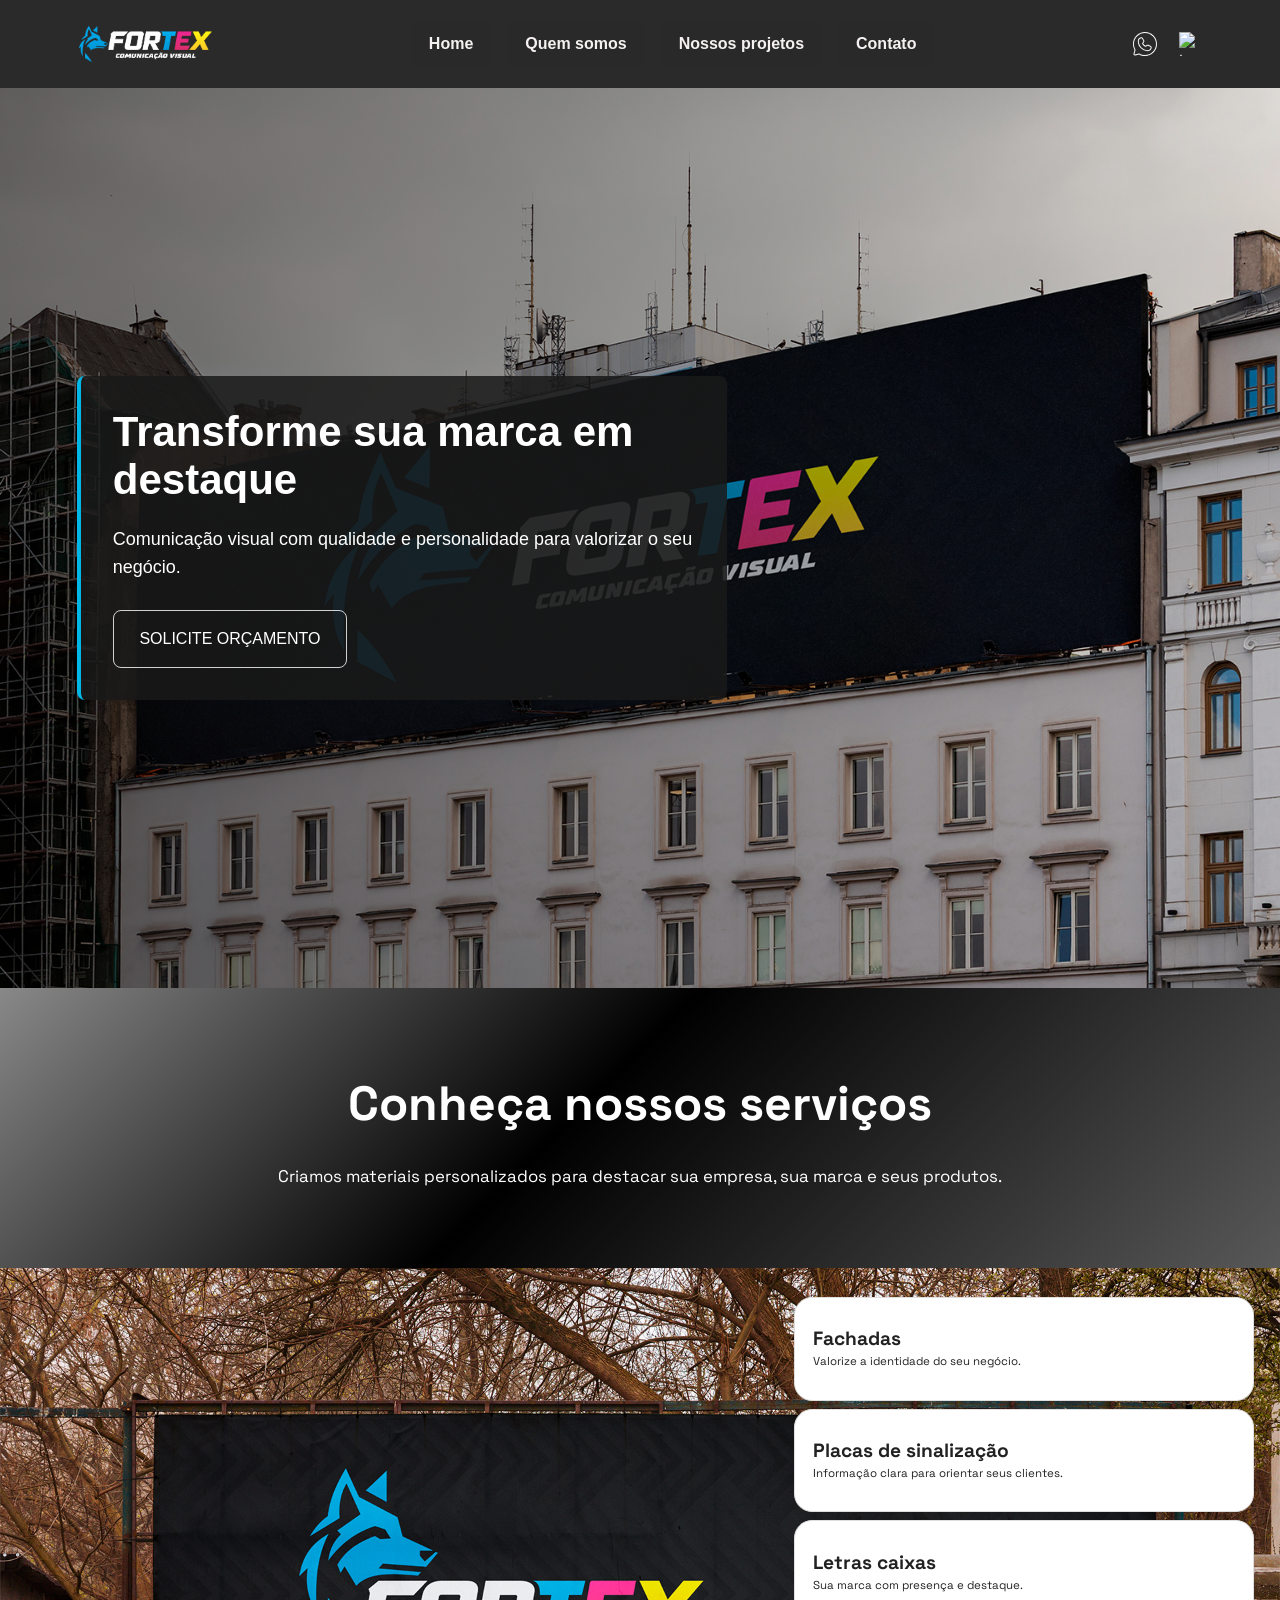
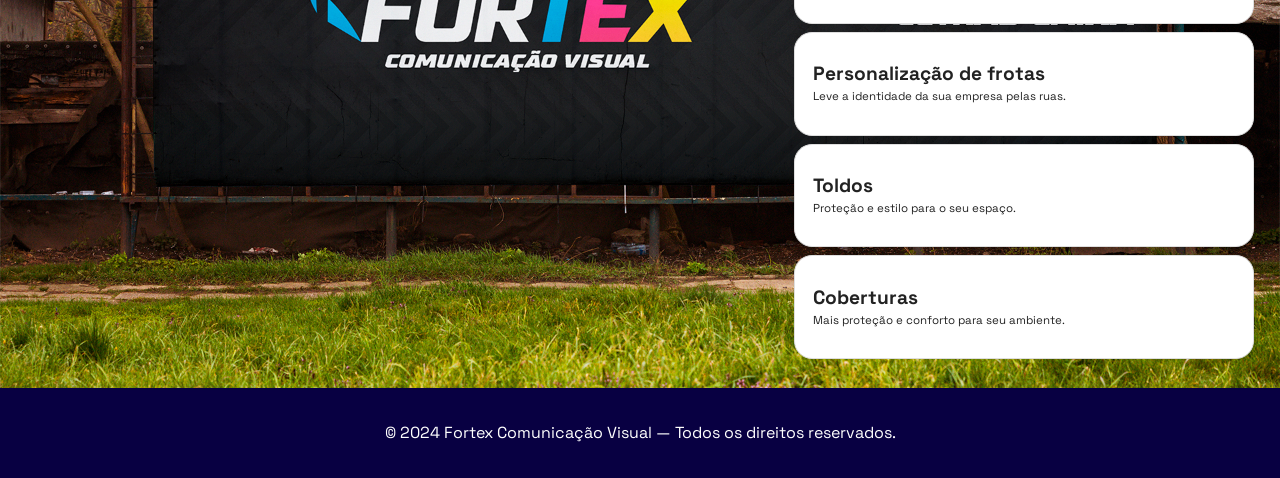
==== index.html @ cf26c064 "Atualiza site Fortex com serviços e galeria" ====
<!DOCTYPE html>
<html lang="pt-BR">

<head>
  <meta charset="UTF-8">
  <meta name="viewport" content="width=device-width, initial-scale=1.0">

  <title>Fortex Comunicação Visual</title>

  <meta name="description"
    content="Fortex Comunicação Visual — fachadas, ACM, adesivos, impressão digital e sinalização profissional.">

  <link rel="preconnect" href="https://fonts.googleapis.com">
  <link rel="preconnect" href="https://fonts.gstatic.com" crossorigin>
  <link href="https://fonts.googleapis.com/css2?family=Space+Grotesk:wght@400;500;700&display=swap" rel="stylesheet">

  <link rel="stylesheet" href="style.css">
</head>

<body>
  <header>
    <div class="logo">
      <img src="assets/logo.png" alt="Fortex Comunicação Visual">
    </div>
    <nav class="menu">
      <a href="index.html" class="menu-link">Home</a>
      <a href="quem-somos.html" class="menu-link">Quem somos</a>
      <a href="index.html#projetos" class="menu-link">
        Nossos projetos
      </a>
      <a href="https://wa.me/5564992772086?text=Ol%C3%A1%2C%20vim%20pelo%20site%20e%20gostaria%20de%20falar%20sobre%20um%20projeto."
        class="menu-link">Contato</a>
    </nav>

    <div class="social-header">
      <a href="https://wa.me/5564992772086?text=Ol%C3%A1%2C%20vim%20pelo%20site%20e%20gostaria%20de%20falar%20sobre%20um%20projeto."
        target="_blank" rel="noopener noreferrer">
        <img src="assets/icons/whatsapp.svg" alt="WhatsApp">
      </a>

      <a href="https://www.instagram.com/fortexcomunicacaovisual/" target="_blank" rel="noopener noreferrer">
        <img src="assets/icons/instagram.svg" alt="Instagram">
      </a>
    </div>
  </header>

  <main>

    <main>
      <div class="hero">
        <div class="hero-conteudo">
          <h1>Transforme sua marca em destaque</h1>

          <p>
            Comunicação visual com qualidade e personalidade
            para valorizar o seu negócio.
          </p>

          <a class="cta-primary"
            href="https://wa.me/5564992772086?text=Ol%C3%A1%2C%20vim%20pelo%20site%20e%20gostaria%20de%20falar%20sobre%20um%20projeto."
            target="_blank" rel="noopener noreferrer">
            SOLICITE ORÇAMENTO
          </a>
        </div>
      </div>


      <div class="servicos-gradient">
        <h1 id="servicos-titulo">Conheça nossos serviços</h1>
        <p>
          Criamos materiais personalizados para destacar sua empresa,
          sua marca e seus produtos.
        </p>
      </div>
    </main>
    </div>

    <section class="vitrine-servicos" id="projetos">
      <img class="vitrine-imagem" src="assets/fundo2.jpg" alt="Fortex Comunicação Visual" width="1920" height="1080">

      <nav class="opcoes-servicos" aria-label="Nossos serviços">
        <a class="opcao-servico" href="fachadas.html">
          <h3>Fachadas</h3>
          <p>Valorize a identidade do seu negócio.</p>
        </a>

        <a class="opcao-servico" href="placas.html">
          <h3>Placas de sinalização</h3>
          <p>Informação clara para orientar seus clientes.</p>
        </a>

        <a class="opcao-servico" href="letras.html">
          <h3>Letras caixas</h3>
          <p>Sua marca com presença e destaque.</p>
        </a>

        <a class="opcao-servico" href="frotas.html">
          <h3>Personalização de frotas</h3>
          <p>Leve a identidade da sua empresa pelas ruas.</p>
        </a>

        <a class="opcao-servico" href="toldos.html">
          <h3>Toldos</h3>
          <p>Proteção e estilo para o seu espaço.</p>
        </a>

        <a class="opcao-servico" href="coberturas.html">
          <h3>Coberturas</h3>
          <p>Mais proteção e conforto para seu ambiente.</p>
        </a>
      </nav>
    </section>

    <footer>
      <div class="container footer-content">
        <p>
          © 2024 Fortex Comunicação Visual — Todos os direitos reservados.
        </p>
      </div>
    </footer>
    <script src="script.js"></script>
</body>

</html>
---- style.css ----
/* VARIÁVEIS */

:root {
  --bg: #f5f5f3;
  --text: #0a0a0a;
  --white: #ffffff;
  --black: #000000;
  --header-height: 88px;
  --radius-sm: 8px;
  --text-sm: clamp(0.9rem, 0.85rem + 0.2vw, 1rem);
}

/* BASE */

* {
  margin: 0;
  padding: 0;
  box-sizing: border-box;
}

body {
  padding-top: var(--header-height);
  background: var(--bg);
  color: var(--text);
  font-family: "Space Grotesk", sans-serif;
  line-height: 1.6;
}

img {
  display: block;
  max-width: 100%;
}

a {
  color: inherit;
  text-decoration: none;
}

a:focus-visible {
  outline: 3px solid #ffb51b;
  outline-offset: 4px;
}

.container {
  width: min(1150px, calc(100% - 40px));
  margin-inline: auto;
  padding-inline: 6vw;
}

/* HEADER */

header {
  position: fixed;
  top: 0;
  left: 0;
  z-index: 100;
  display: flex;
  align-items: center;
  justify-content: space-between;
  gap: 20px;
  width: 100%;
  height: var(--header-height);
  padding-inline: 6vw;
  background: rgba(34, 34, 34, 0.96);
  backdrop-filter: blur(10px);
  color: var(--white);
}

.menu {
  display: flex;
  flex-wrap: wrap;
  gap: 16px;
  align-items: center;
}

.menu-link {
  display: inline-block;
  padding: 10px 18px;
  border-radius: 8px;
  font-family: Arial, sans-serif;
  font-size: 16px;
  font-weight: 600;
  text-decoration: none;

  color: #f5f1f1;
  background-color: #292929;

  transition: background-color 0.2s, color 0.2s;
}

.menu-link:hover {
  background-color: #047ecf;
  color: #fff;
}

.menu-link:focus-visible {
  outline: 2px solid #2563eb;
  outline-offset: 4px;
}

.logo {
  flex-shrink: 0;
}

.logo img {
  width: auto;
  height: 42px;
}

.social-header {
  display: flex;
  flex-shrink: 0;
  align-items: center;
  gap: 22px;
}

.social-header img {
  width: 24px;
  height: 24px;
  transition: transform 0.3s ease, opacity 0.3s ease;
}

.social-header a:hover img {
  transform: scale(1.15);
  opacity: 0.8;
}

/* BOTÃO */

.cta-primary {
  display: inline-flex;
  align-items: center;
  justify-content: center;
  min-height: 48px;
  padding: 0.95rem 1.6rem;
  border: 1px solid rgba(255, 255, 255, 0.8);
  border-radius: var(--radius-sm);
  background: transparent;
  color: var(--white);
  font-size: var(--text-sm);
  font-weight: 500;
  text-align: center;
  transition: background-color 0.22s ease, color 0.22s ease;
}

.cta-primary:hover {
  background: var(--white);
  color: var(--black);
}

/* BANNER */

.hero {
  box-sizing: border-box;
  min-height: 100vh;
  padding: 60px 6%;

  display: flex;
  align-items: center;
  justify-content: flex-start;

  background-image:
    linear-gradient(
      to right,
      rgba(0, 0, 0, 0.58),
      rgba(0, 0, 0, 0.12)
    ),
    url("assets/fundo.jpg");

  background-position: center;
  background-size: cover;
}
.hero-conteudo {
  box-sizing: border-box;
  width: 100%;
  max-width: 650px;
  padding: 32px;

  background-color: rgba(25, 25, 25, 0.85);
  border-left: 4px solid #00b7e5;
  border-radius: 8px;

  color: #fff;
  font-family: Arial, sans-serif;
}

.hero-conteudo h1 {
  margin: 0 0 20px;
  font-size: clamp(28px, 4vw, 42px);
  line-height: 1.15;
}

.hero-conteudo p {
  margin: 0 0 28px;
  font-size: 18px;
  line-height: 1.6;
}

.botao-proposta {
  display: inline-block;
  padding: 15px 24px;
  border-radius: 6px;

  background-color: #00b7e5;
  color: #111;

  font-size: 16px;
  font-weight: 700;
  text-decoration: none;
  text-transform: uppercase;
  text-align: center;

  transition: background-color 0.2s, transform 0.2s;
}

.botao-proposta:hover {
  background-color: #55d9fa;
  transform: translateY(-2px);
}

.botao-proposta:focus-visible {
  outline: 3px solid #fff;
  outline-offset: 4px;
}

@media (max-width: 600px) {
  .hero {
    padding: 40px 20px;
  }

  .hero-conteudo {
    padding: 24px;
  }

  .botao-proposta {
    box-sizing: border-box;
    width: 100%;
  }
}

/* VITRINE DE SERVIÇOS */
.vitrine-servicos {
  position: relative;
  width: 100%;
  overflow: hidden;
}

.vitrine-imagem {
  display: block;
  width: 100%;
  height: auto;
}

/* Coluna sobre a lateral direita da imagem */
.opcoes-servicos {
  position: absolute;
  top: 4%;
  right: 2%;
  bottom: 4%;
  width: 36%;

  display: grid;
  grid-template-rows: repeat(6, 1fr);
  gap: 8px;
}

.opcao-servico {
  box-sizing: border-box;
  min-height: 0;
  padding: 10px 18px;

  display: flex;
  flex-direction: column;
  justify-content: center;

  background: #fff;
  border: 1px solid #dedede;
  border-radius: 18px;

  color: #222;
  text-decoration: none;

  transition:
    opacity 0.6s ease,
    transform 0.6s ease,
    background-color 0.2s ease;
}

.opcao-servico h3 {
  margin: 0 0 4px;
  font-size: clamp(16px, 1.5vw, 26px);
  line-height: 1.15;
}

.opcao-servico p {
  font-size: clamp(11px, 0.9vw, 15px);
  line-height: 1.3;
}

/* Esconde somente quando o JavaScript ativa o efeito */
.vitrine-servicos.animar .opcao-servico {
  opacity: 0;
  transform: translateX(70px);
  visibility: hidden;
}

/* Estado depois de entrar na tela */
.vitrine-servicos.animar.visivel .opcao-servico {
  opacity: 1;
  transform: translateX(0);
  visibility: visible;
}

/* Cada caixa aparece um pouco depois da anterior */
.vitrine-servicos.visivel .opcao-servico:nth-child(2) {
  transition-delay: 0.12s;
}

.vitrine-servicos.visivel .opcao-servico:nth-child(3) {
  transition-delay: 0.24s;
}

.vitrine-servicos.visivel .opcao-servico:nth-child(4) {
  transition-delay: 0.36s;
}

.vitrine-servicos.visivel .opcao-servico:nth-child(5) {
  transition-delay: 0.48s;
}

.vitrine-servicos.visivel .opcao-servico:nth-child(6) {
  transition-delay: 0.6s;
}

.opcao-servico:hover {
  background-color: #e9faff;
}

.opcao-servico:focus-visible {
  outline: 3px solid #00b9e8;
  outline-offset: -4px;
}

/* No celular, coloca as opções abaixo da imagem */
@media (max-width: 768px) {
  .opcoes-servicos {
    position: static;
    width: auto;
    padding: 16px;
    background: #171717;
  }

  .opcao-servico {
    min-height: 110px;
  }

  .opcao-servico h3 {
    font-size: 24px;
  }

  .opcao-servico p {
    font-size: 14px;
  }
}

/* Respeita a preferência por menos movimento */
@media (prefers-reduced-motion: reduce) {
  .vitrine-servicos .opcao-servico {
    transition: none;
  }
}

/* TÍTULO DOS SERVIÇOS */

.servicos-gradient {
  display: flex;
  flex-direction: column;
  align-items: center;
  justify-content: center;
  min-height: 280px;
  margin-bottom: 0;
  padding: 60px 20px;
  background: linear-gradient(
    135deg,
    #888888 0%,
    #000000 45%,
    #585858 100%
  );
  color: var(--white);
  text-align: center;
}

.servicos-gradient h1 {
  margin-bottom: 20px;
  font-size: clamp(2rem, 4vw, 3rem);
}

.servicos-gradient p {
  font-size: 1.05rem;
}

/* Galeria: duas fotos grandes por linha */
.gallery-grid {
  box-sizing: border-box;
  display: grid;
  grid-template-columns: repeat(2, minmax(0, 1fr));
  gap: 28px;

  width: 100%;
  max-width: 1400px;
  margin: 40px auto;
  padding: 0 24px;
}

/* Botão que envolve cada foto */
.gallery-item {
  display: block;
  width: 100%;
  min-width: 0;
  padding: 0;

  border: none;
  border-radius: 18px;
  overflow: hidden;
  background: #eee;
  cursor: zoom-in;

  box-shadow: 0 6px 20px rgba(0, 0, 0, 0.15);
  transition:
    transform 0.25s ease,
    box-shadow 0.25s ease;
}

.gallery-item img {
  display: block;
  width: 100%;
  aspect-ratio: 4 / 3;
  object-fit: cover;
}

.gallery-item:focus-visible {
  outline: 3px solid #00b9e8;
  outline-offset: 5px;
}

@media (hover: hover) {
  .gallery-item:hover {
    transform: translateY(-5px);
    box-shadow: 0 12px 28px rgba(0, 0, 0, 0.22);
  }
}

/* Visualização ampliada */
.gallery-lightbox {
  box-sizing: border-box;
  position: fixed;
  inset: 0;

  width: 100vw;
  height: 100vh;
  height: 100dvh;
  max-width: none;
  max-height: none;
  margin: 0;
  padding: 70px 24px 24px;

  border: none;
  background: rgba(0, 0, 0, 0.94);
}

.gallery-lightbox[open] {
  display: flex;
  align-items: center;
  justify-content: center;
}

.gallery-lightbox::backdrop {
  background: rgba(0, 0, 0, 0.85);
}

.gallery-lightbox img {
  display: block;
  width: auto;
  height: auto;
  max-width: 100%;
  max-height: 100%;
  object-fit: contain;
}

/* Botão de fechar */
.gallery-close {
  position: absolute;
  top: 16px;
  right: 20px;

  width: 44px;
  height: 44px;
  padding: 0;

  border: 1px solid rgba(255, 255, 255, 0.5);
  border-radius: 50%;
  background: #222;
  color: #fff;
  font-size: 32px;
  line-height: 1;
  cursor: pointer;
}

.gallery-close:hover {
  background: #444;
}

.gallery-close:focus-visible {
  outline: 3px solid #00b9e8;
  outline-offset: 4px;
}

/* Usada enquanto a foto estiver aberta */
body.gallery-aberta {
  overflow: hidden;
}

html {
  scroll-behavior: smooth;
}

/* Evita que o header fixo cubra o início da seção */
#projetos {
  scroll-margin-top: 100px;
}


/* Celular: uma foto por linha */
@media (max-width: 700px) {
  .gallery-grid {
    grid-template-columns: 1fr;
    gap: 20px;
    padding: 0 16px;
  }

  .gallery-lightbox {
    padding: 70px 12px 20px;
  }
}

@media (prefers-reduced-motion: reduce) {
  .gallery-item {
    transition: none;
  }

  .gallery-item:hover {
    transform: none;
  }
}
/* Respeita quem prefere menos animações */
@media (prefers-reduced-motion: reduce) {
  html {
    scroll-behavior: auto;
  }
}
/* RODAPÉ */

footer {
  padding-block: 2rem;
  background: #080042;
  color: var(--white);
}

.footer-content {
  font-size: var(--text-sm);
  text-align: center;
}

/* RESPONSIVIDADE */

@media (max-width: 850px) {
  .services-grid {
    grid-template-columns: repeat(2, minmax(0, 1fr));
  }

  header {
    gap: 16px;
    padding-inline: 20px;
  }

  .social-header {
    gap: 16px;
  }
}

@media (max-width: 560px) {
  header {
    gap: 10px;
    padding-inline: 12px;
  }

  .logo {
    flex-shrink: 1;
    min-width: 0;
  }

  .logo img {
    width: auto;
    max-height: 34px;
    height: auto;
  }

  .cta-primary {
    min-height: 44px;
    padding: 10px;
    font-size: 0.75rem;
  }

  .social-header {
    gap: 10px;
  }

  .social-header img {
    width: 20px;
    height: 20px;
  }

  .services {
    padding: 60px 16px;
  }

  .services-grid {
    grid-template-columns: 1fr;
  }
}

@media (prefers-reduced-motion: reduce) {
  .cta-primary,
  .social-header img,
  .service-card__image-wrapper img {
    transition: none;
  }

  .social-header a:hover img,
  .service-card:hover .service-card__image-wrapper img {
    transform: none;
  }
}
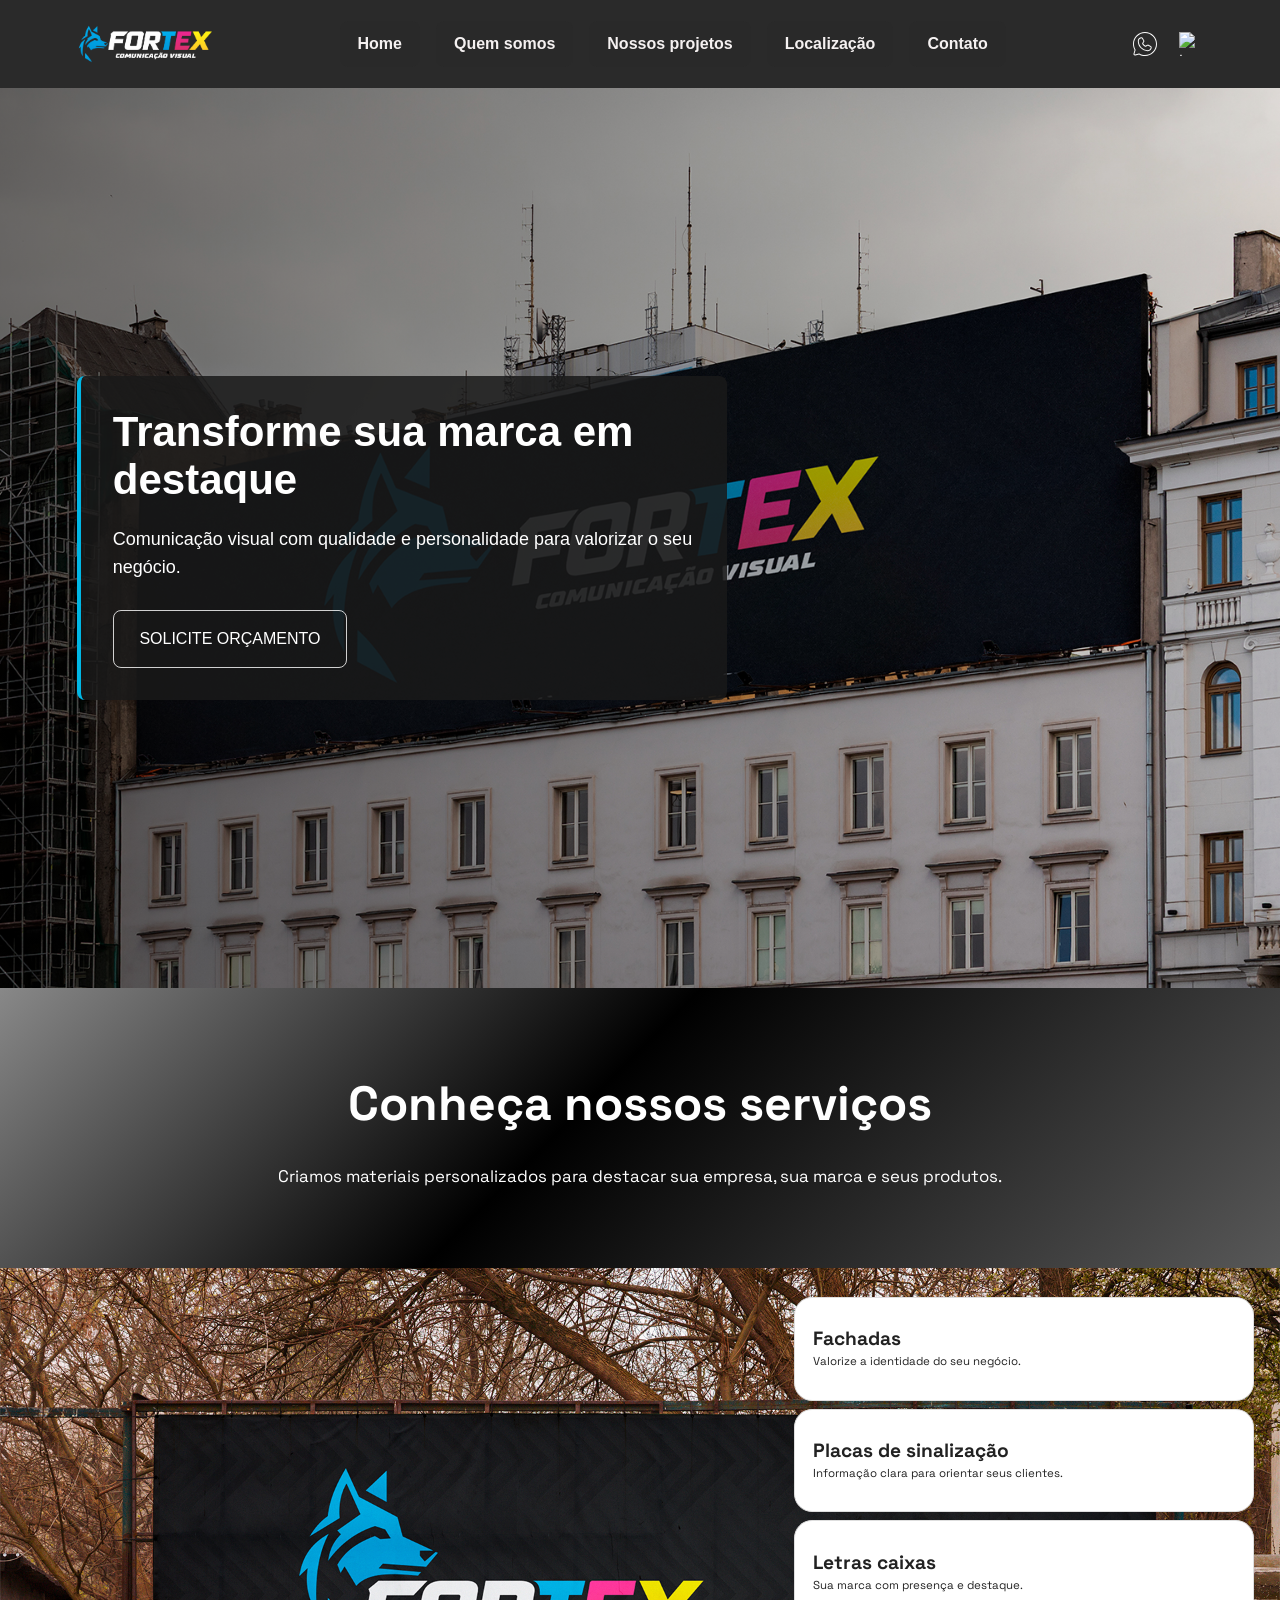
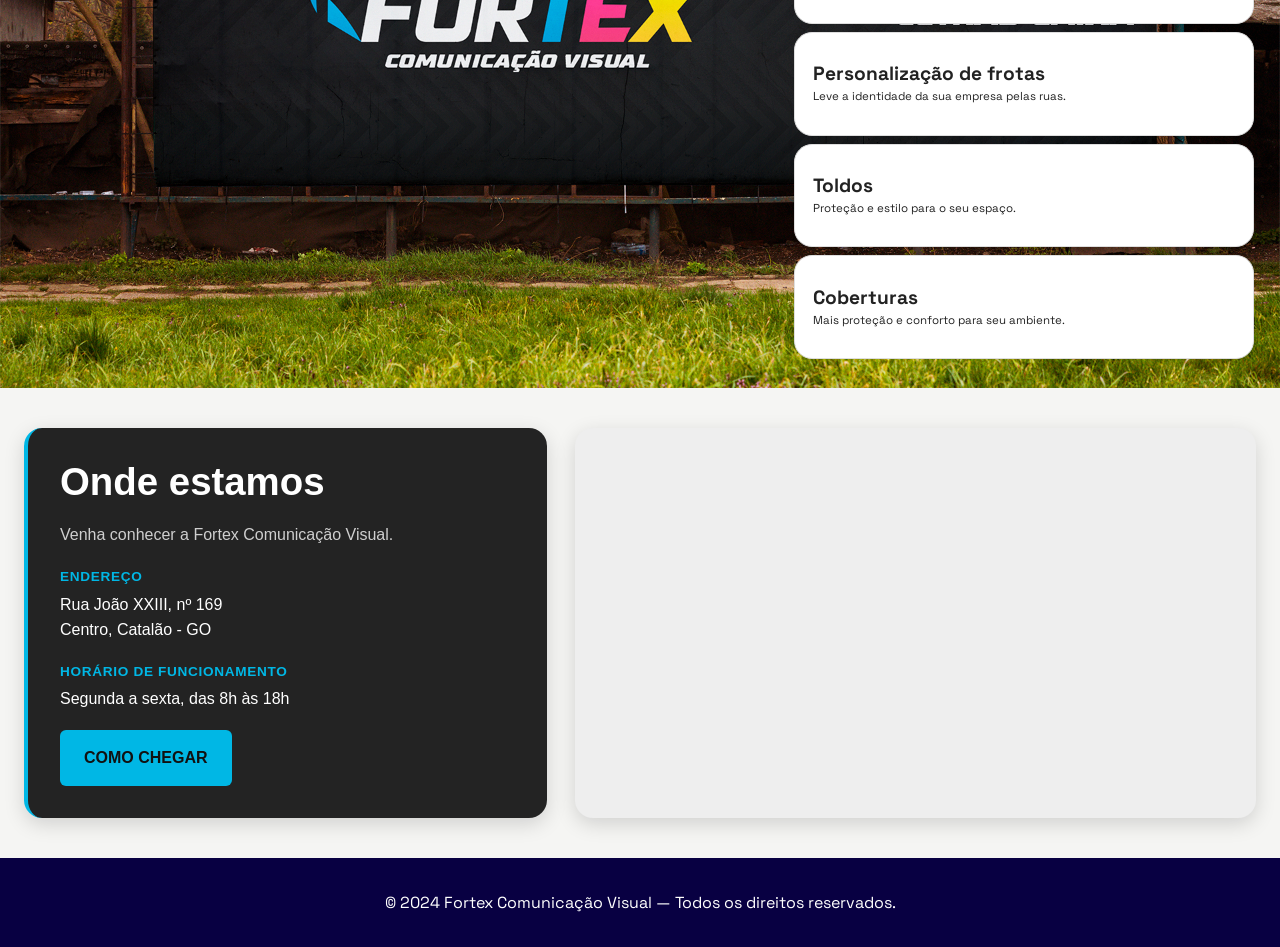
==== commit 5d83a931: "Adiciona verificação do Bing e ajustes no site" ====
--- a/index.html
+++ b/index.html
@@ -28,6 +28,7 @@
       <a href="index.html#projetos" class="menu-link">
         Nossos projetos
       </a>
+      <a href="index.html#localizacao" class="menu-link">Localização</a>
       <a href="https://wa.me/5564992772086?text=Ol%C3%A1%2C%20vim%20pelo%20site%20e%20gostaria%20de%20falar%20sobre%20um%20projeto."
         class="menu-link">Contato</a>
     </nav>
@@ -111,6 +112,34 @@
       </nav>
     </section>
 
+    <section class="localizacao" id="localizacao">
+      <div class="localizacao-info">
+        <h2>Onde estamos</h2>
+        <p class="localizacao-sub">Venha conhecer a Fortex Comunicação Visual.</p>
+
+        <address>
+          <strong>Endereço</strong>
+          Rua João XXIII, nº 169<br>
+          Centro, Catalão - GO
+        </address>
+
+        <p class="localizacao-horario">
+          <strong>Horário de funcionamento</strong>
+          Segunda a sexta, das 8h às 18h
+        </p>
+
+        <a class="botao-proposta"
+          href="https://www.google.com/maps/dir/?api=1&destination=Rua+Jo%C3%A3o+XXIII+169+Centro+Catal%C3%A3o+GO"
+          target="_blank" rel="noopener">Como chegar</a>
+      </div>
+
+      <div class="localizacao-mapa">
+        <iframe title="Mapa da Fortex Comunicação Visual"
+          src="https://www.google.com/maps?q=Rua+Jo%C3%A3o+XXIII+169+Centro+Catal%C3%A3o+GO&output=embed" loading="lazy"
+          referrerpolicy="no-referrer-when-downgrade" allowfullscreen></iframe>
+      </div>
+    </section>
+
     <footer>
       <div class="container footer-content">
         <p>
--- a/style.css
+++ b/style.css
@@ -558,6 +558,94 @@
     scroll-behavior: auto;
   }
 }
+
+/* LOCALIZAÇÃO */
+
+.localizacao {
+  display: grid;
+  grid-template-columns: 1fr 1.3fr;
+  gap: 28px;
+  width: 100%;
+  max-width: 1400px;
+  margin: 40px auto;
+  padding: 0 24px;
+  scroll-margin-top: 100px;
+}
+
+.localizacao-info {
+  display: flex;
+  flex-direction: column;
+  justify-content: center;
+  gap: 18px;
+  padding: 32px;
+  background-color: rgba(25, 25, 25, 0.95);
+  border-left: 4px solid #00b7e5;
+  border-radius: 18px;
+  color: var(--white);
+  font-family: Arial, sans-serif;
+  box-shadow: 0 6px 20px rgba(0, 0, 0, 0.15);
+}
+
+.localizacao-info h2 {
+  font-size: clamp(1.6rem, 3vw, 2.4rem);
+  line-height: 1.15;
+}
+
+.localizacao-sub {
+  color: #cfcfcf;
+}
+
+.localizacao-info address,
+.localizacao-horario {
+  font-style: normal;
+  line-height: 1.6;
+}
+
+.localizacao-info strong {
+  display: block;
+  margin-bottom: 4px;
+  color: #00b7e5;
+  font-size: 0.85rem;
+  letter-spacing: 0.05em;
+  text-transform: uppercase;
+}
+
+.localizacao-info .botao-proposta {
+  align-self: flex-start;
+}
+
+.localizacao-mapa {
+  min-height: 380px;
+  border-radius: 18px;
+  overflow: hidden;
+  background: #eee;
+  box-shadow: 0 6px 20px rgba(0, 0, 0, 0.15);
+}
+
+.localizacao-mapa iframe {
+  display: block;
+  width: 100%;
+  height: 100%;
+  min-height: 380px;
+  border: 0;
+}
+
+@media (max-width: 800px) {
+  .localizacao {
+    grid-template-columns: 1fr;
+    gap: 20px;
+    padding: 0 16px;
+  }
+
+  .localizacao-info {
+    padding: 24px;
+  }
+
+  .localizacao-info .botao-proposta {
+    align-self: stretch;
+  }
+}
+
 /* RODAPÉ */
 
 footer {
